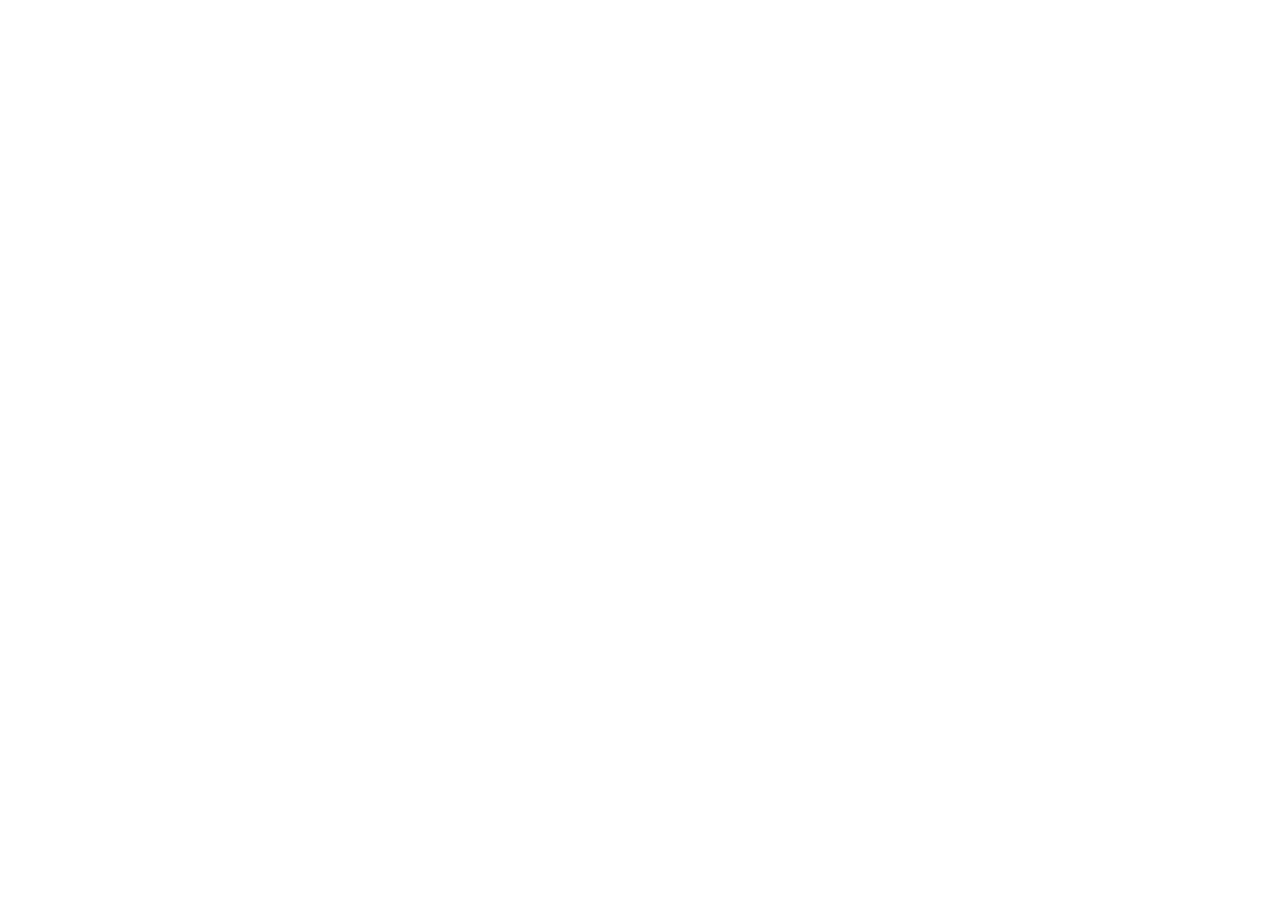
==== html/index.html @ 7f4b8b4a "update html" ====
<!doctype html>
<html>
<head>
<meta charset="utf-8">
<meta http-equiv="X-UA-Compatible" content="IE=Edge">
<meta name="viewport" content="width=device-width, initial-scale=1.0, maximum-scale=1.0, minimum-scale=1.0, user-scalable=no" />

<title>Untitled Document</title>
  <!--[if lt IE 9]>
      <script src="js/html5.js"></script>
   <![endif]-->
<link href="css/common.css" rel="stylesheet" type="text/css">
<link href="css/style.css" rel="stylesheet" type="text/css">

</head>

<body >
<div id="wrap">
  <header id="header"></header>
  <section></section>
  <footer id="footer"></footer>
</div>
</body>

</html>
---- html/css/common.css ----
@charset "utf-8";

/*googleips 웹폰트 css 파일 불러오기*/
@import url(https://fonts.googleapis.com/css?family=Galada|Nanum+Gothic|Nanum+Myeongjo);
@import url('https://fonts.googleapis.com/css2?family=Noto+Sans+KR:wght@100;400;900&display=swap');
/*
font-family: 'Noto Sans KR', sans-serif;
*/
/*font-family: 'Nanum Gothic', sans-serif;
font-family: 'Nanum Myeongjo', serif;
font-family: 'Galada', cursive; */

/* 저장된 글꼴 파일 선언*/
/* @font-face { font-family : font_gothic;    
                src : url(../font/NanumGothic.ttf); }  */
/* 웹사이트의 글꼴 파일 선언*/
/* @font-face { font-family : font_gothic;    
                src : url(http://uhbee.com/nanum.eot) ; }   */


* {margin:0; padding:0;}
html{font-size:16px;}
body{ font-size:16px;
      color:#6f6f6f;
      font-family: 'Nanum Gothic', sans-serif }
ul, ol, li{list-style-type:none}
img, fieldset{border:none;vertical-align: middle}
hr {clear:both;border:none}
a {color:inherit;text-decoration:none;
   outline:0}
table{border-collapse:collapse}
input, textarea,
input::placeholder, textarea::placeholder {
      color:inherit;font-size:inherit;
       font-family:inherit;
       vertical-align: middle;
      outline: 0;}
button{outline:0}

.sound_only{display: block;text-indent:-9999999999px;
      height:0}
---- html/css/style.css ----
#wrap{}
#header{}
#section{}
#footer{}

/*********************header****************************/


/*********************section****************************/


/*********************footer****************************/
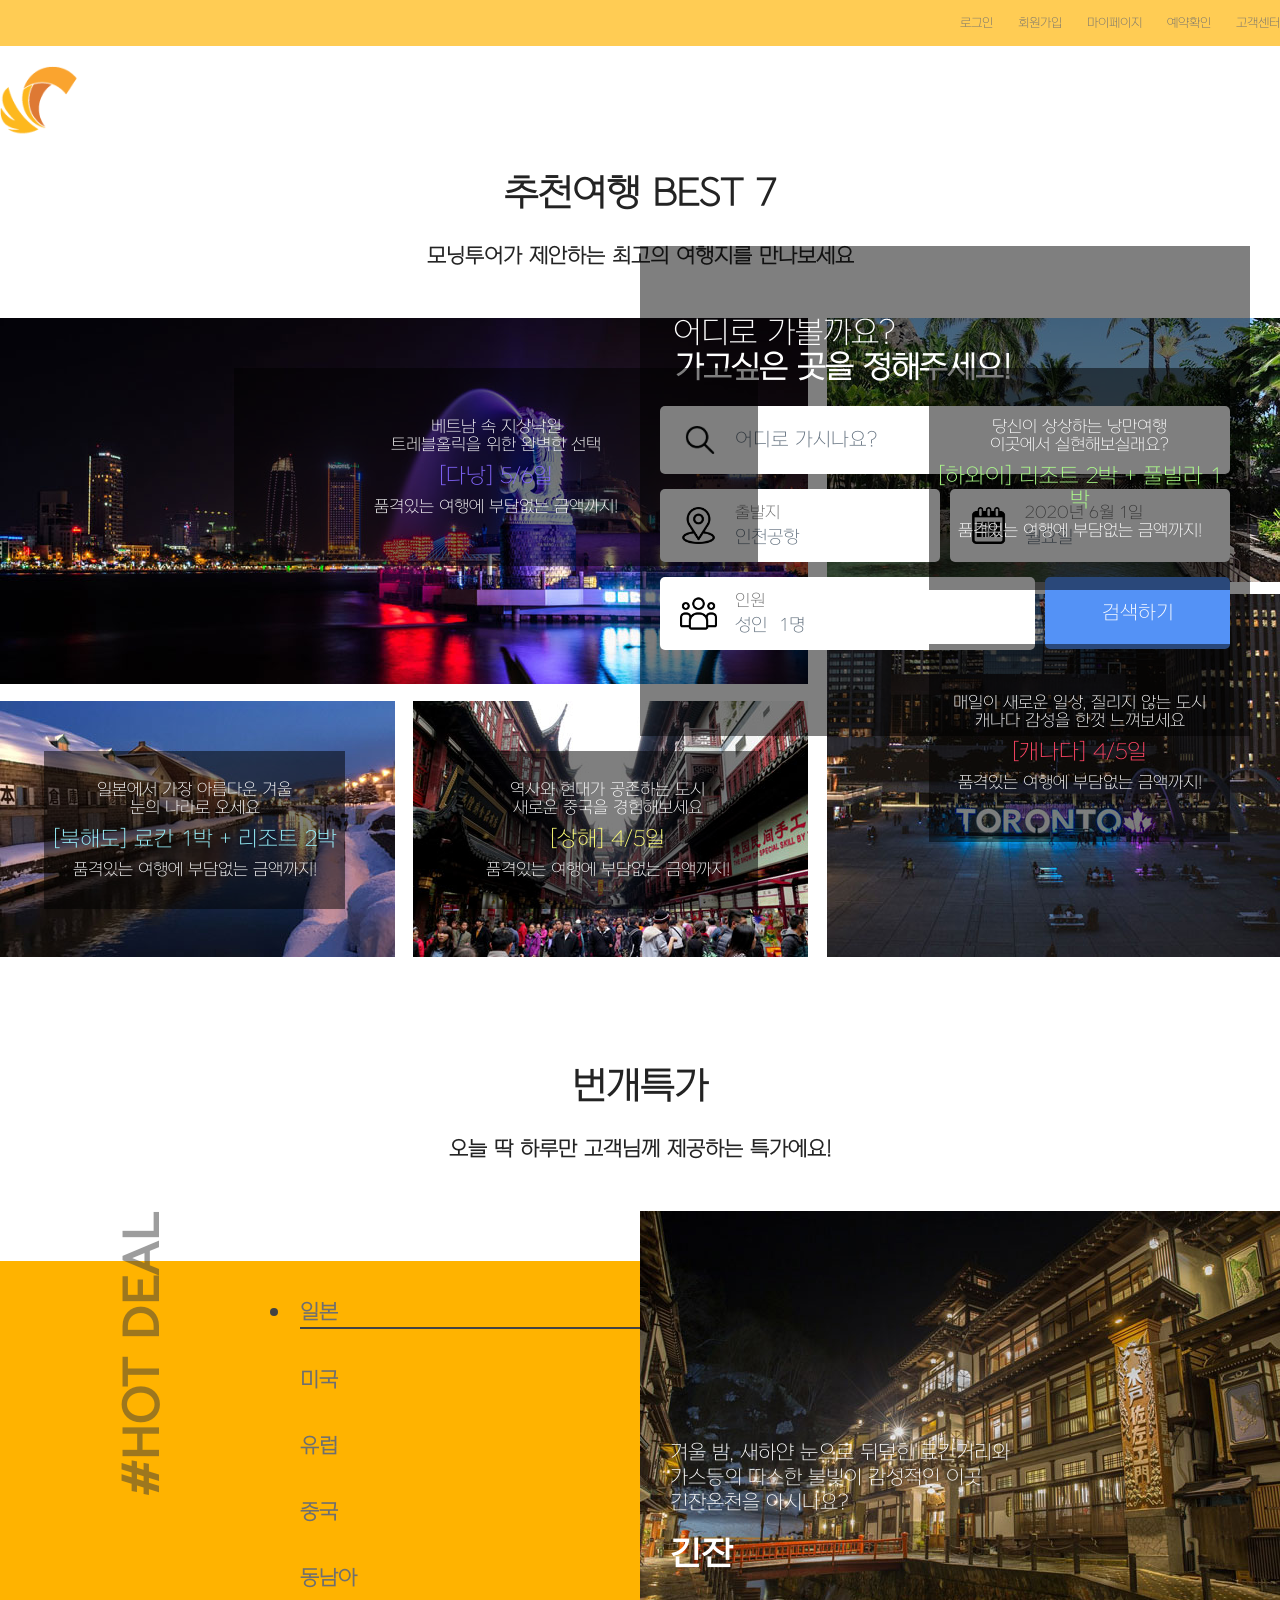
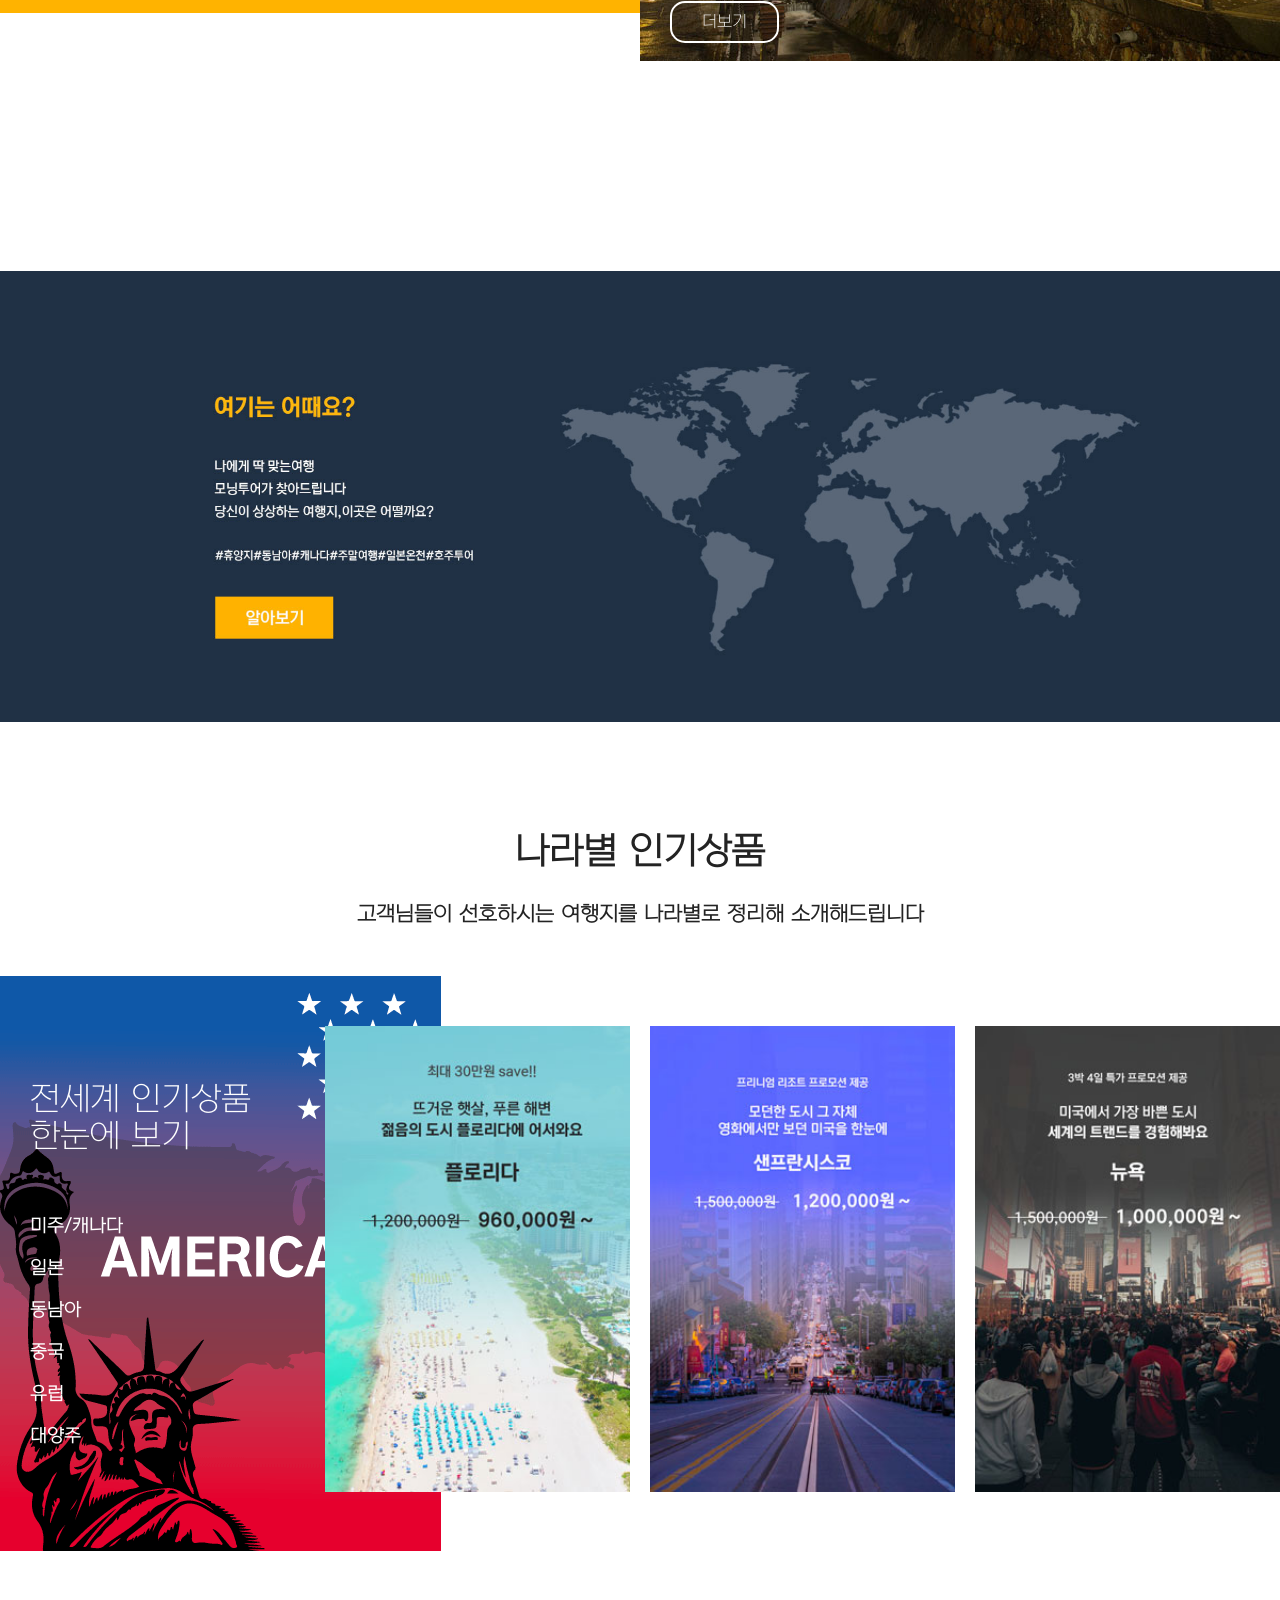
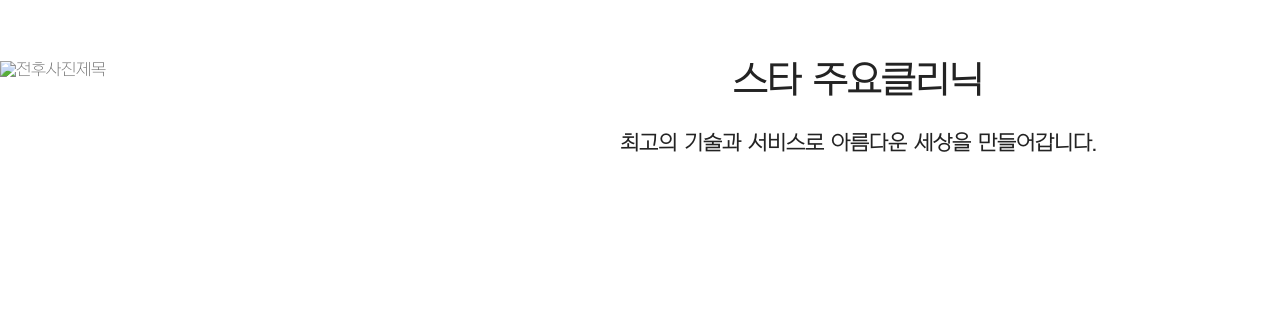
==== commit ceadc38b: "update.index.html" ====
--- a/html/index.html
+++ b/html/index.html
@@ -10,15 +10,523 @@
       <script src="js/html5.js"></script>
    <![endif]-->
 <link href="css/common.css" rel="stylesheet" type="text/css">
+<link rel="stylesheet" type="text/css" href="./css/slick.css">
 <link href="css/style.css" rel="stylesheet" type="text/css">
 
+<script src="./js/jquery-3.1.1.min.js" type="text/javascript"></script>
+<script src="http://code.jquery.com/jquery-migrate-3.0.0.js"></script>  
+<script src="./js/slick.js" type="text/javascript" charset="utf-8"></script>
+<script src="./js/slide.js" type="text/javascript" charset="utf-8"></script>
+<script src="./js/main.js" type="text/javascript" charset="utf-8"></script>
 </head>
 
-<body >
+<script>
+	$(function(){
+		$('.tabSet').each(function(){
+			var anchor_all = $(this).find('.tabs a'); //anchor는 a의 풀네임 모든 .tabs안에 있는 a
+			var panels_all = $(this).find('.panel'); //모든 panel(div)
+			var anchor_active = $(this).find('.tabs a.active'); //a에 active 만 있는것을 검색
+			var panels_active = anchor_active.attr('href'); // a.active의 href 값을 기억함 = 패널 id
+			$(panels_active).show();
+
+			anchor_all.each(function(){
+				var panels_active = $(this).attr('href');
+
+        $(this).click(function(event){ //.tabs a를 클릭하면 
+          event.preventDefault(); //a태그를 단 모든 이벤트화면을 고정시켜준다. 중요하다 위에 function(event)반드시추가바람
+					panels_all.hide(); //모든 div를 닫으시오
+					anchor_all.removeClass('active'); //active도 닫으시오
+					$(this).addClass('active'); //선택한 .tabs a의 active를 켜시오(새로운 탭)
+					$(panels_active).show(); // 선택한 .tabs a의 패널(내용글)도 켜시오
+				})
+			})
+		})
+	}) //jq end
+</script>
+
+<body>
 <div id="wrap">
-  <header id="header"></header>
-  <section></section>
-  <footer id="footer"></footer>
+  <div id="nav_pop">
+     <div class="navpop_inner">
+       <h1 id="nav_logo"><a href="index.html"><img src="images/logo.png" alt="logo"></a><button class="nav_close">닫기</button></h1>
+       <ul class="depth1" >
+        <li><a href="#">해외여행</a>
+              <ul class="depth2">
+               <li><a href="#">유럽</a>
+               </li>
+               <li><a href="#">중국</a>
+               </li>
+               <li><a href="#">홍콩/대만</a>
+               </li>
+               <li><a href="#">일본</a>
+               </li>
+               <li><a href="#">호주/뉴질랜드</a>
+               </li>
+               <li><a href="#">미국/캐나다</a>
+               </li>
+               <li><a href="#">중남미/중앙아시아</a>
+               </li>
+               <li><a href="#">인도</a>
+               </li>
+            </ul>
+        </li>
+        <li><a href="#">국내여행</a>
+             <ul class="depth2">
+              <li><a href="#">제주여행</a>
+              </li>
+              <li><a href="#">내륙추천여행</a>
+              </li>
+              <li><a href="#">국내호텔</a>
+              </li>
+              <li><a href="#">국내섬여행</a>
+              </li>
+              <li><a href="#">최저특가상품</a>
+              </li>
+              <li><a href="#">국내버스여행</a>
+              </li>
+              <li><a href="#">국내기차여행</a>
+              </li>
+           </ul>
+       </li>
+       <li><a href="#">자유여행</a>
+             <ul class="depth2">
+              <li><a href="#">동남아</a>
+              </li>
+              <li><a href="#">미주/캐나다</a>
+              </li>
+              <li><a href="#">일본</a>
+              </li>
+              <li><a href="#">홍콩/마카오/대만</a>
+              </li>
+              <li><a href="#">유럽</a>
+              </li>
+           </ul>
+       </li>
+       <li><a href="#">테마여행</a>
+             <ul class="depth2">
+              <li><a href="#">크루즈</a>
+              </li>
+              <li><a href="#">골프</a>
+              </li>
+              <li><a href="#">스포츠</a>
+              </li>
+              <li><a href="#">허니문</a>
+              </li>
+           </ul>
+       </li>
+       <li><a href="#">서비스</a>
+             <ul class="depth2">
+              <li><a href="#">기획전</a>
+              </li>
+              <li><a href="#">이벤트/혜택</a>
+              </li>
+              <li><a href="#">마이페이지</a>
+              </li>
+              <li><a href="#">예약확인/결제</a>
+              </li>
+              <li><a href="#">고객센터</a>
+              </li>
+              <li><a href="#">여행후기</a>
+              </li>
+              <li><a href="#">할인쿠폰</a>
+              </li>
+              <li><a href="#">모닝멤버십</a>
+              </li>
+           </ul>
+       </li>
+           </ul>
+       </li>
+      </ul>   
+     </div>
+  </div>
+
+  <header id="header">
+    <div class="top">
+       <div class="inner">
+         <p class="top_txt"><a href="#">로그인</a><a href="#">회원가입</a><a href="#">마이페이지</a><a href="#">예약확인</a><a href="#">고객센터</a></p>
+       </div>
+    </div>
+  <div class="header_main">
+    <div class="inner">
+      <h1 id="logo">
+        <a href="index.html"><img src="images/logo.png" alt="logo"></a>
+      </h1>
+      <nav id="nav4">
+        <ul class="depth1" >
+                 <li><a href="#">해외여행</a>
+                   <div class="nav_box">
+                       <ul class="depth2">
+                        <li><a href="#">유럽</a>
+                        </li>
+                        <li><a href="#">중국</a>
+                        </li>
+                        <li><a href="#">홍콩/대만</a>
+                        </li>
+                        <li><a href="#">동남아</a>
+                        </li>
+                        <li><a href="#">호주/뉴질랜드</a>
+                        </li>
+                        <li><a href="#">미국/캐나다</a>
+                        </li>
+                        <li><a href="#">중남미/중앙아시아</a>
+                        </li>
+                        <li><a href="#">인도</a>
+                        </li>
+                     </ul>
+                   </div>
+                 </li>
+                 <li><a href="#">국내여행</a>
+                  <div class="nav_box">
+                      <ul class="depth2">
+                       <li><a href="#">제주여행</a>
+                       </li>
+                       <li><a href="#">내륙추천여행</a>
+                       </li>
+                       <li><a href="#">국내호텔</a>
+                       </li>
+                       <li><a href="#">국내섬여행</a>
+                       </li>
+                       <li><a href="#">최저특가상품</a>
+                       </li>
+                       <li><a href="#">국내버스여행</a>
+                       </li>
+                       <li><a href="#">국내기차여행</a>
+                       </li>
+                    </ul>
+                  </div>
+                </li>
+                <li><a href="#">자유여행</a>
+                  <div class="nav_box">
+                      <ul class="depth2">
+                       <li><a href="#">동남아</a>
+                       </li>
+                       <li><a href="#">미주/캐나다</a>
+                       </li>
+                       <li><a href="#">일본</a>
+                       </li>
+                       <li><a href="#">홍콩/마카오/대만</a>
+                       </li>
+                       <li><a href="#">유럽</a>
+                       </li>
+                    </ul>
+                  </div>
+                </li>
+                <li><a href="#">테마여행</a>
+                  <div class="nav_box">
+                      <ul class="depth2">
+                       <li><a href="#">크루즈</a>
+                       </li>
+                       <li><a href="#">골프</a>
+                       </li>
+                       <li><a href="#">스포츠</a>
+                       </li>
+                       <li><a href="#">허니문</a>
+                       </li>
+                    </ul>
+                  </div>
+                </li>
+                <li><a href="#">서비스</a>
+                  <div class="nav_box">
+                      <ul class="depth2">
+                       <li><a href="#">기획전</a>
+                       </li>
+                       <li><a href="#">이벤트/혜택</a>
+                       </li>
+                       <li><a href="#">마이페이지</a>
+                       </li>
+                       <li><a href="#">예약확인/결제</a>
+                       </li>
+                       <li><a href="#">고객센터</a>
+                       </li>
+                       <li><a href="#">여행후기</a>
+                       </li>
+                       <li><a href="#">할인쿠폰</a>
+                       </li>
+                       <li><a href="#">모닝멤버십</a>
+                       </li>
+                       
+                    </ul>
+                  </div>
+                </li>
+               
+        </ul>   
+        <div class="top_icon">
+          <a href="#" class="loupe"><img src="images/loupe.png" alt="검색"></a></div>
+          <button class="all_nav"><a href="#">
+            <span></span>
+            <span></span>
+            <span></span>
+          </a></button>
+      </nav>
+    </div>
+  </div>
+  </header>
+ 
+  <section id="sec1" >
+      <div class="control_box">
+          <p class="control_txt1">어디로 가볼까요?</p>
+          <p class="control_txt2">가고싶은 곳을 정해주세요!</p>
+          <form action="" >
+              <div class="control_sbox1">
+                <input type="search" id="search" placeholder="어디로 가시나요?">
+              </div>
+
+              <div class="control_sbox2">
+                <p class="sbox2_txt">출발지</p>
+              <input type="search" id="search" placeholder="인천공항">
+              </div>
+
+              <div class="control_sbox3">
+                <p class="sbox3_txt">2020년 6월 1일</p>
+              <input type="search" id="search" placeholder="월요일">
+              </div>
+
+              <div class="control_sbox4">
+                <p class="sbox4_txt">인원</p>
+              <input type="search" id="search" placeholder="성인  1명">
+              </div>
+             
+              <input type="submit" class="control_button" value="검색하기">
+            
+          </form>
+      </div>
+  <div class="lazy slider" data-sizes="50vw">
+    <div>
+      <a href="#"><img data-lazy="http://placehold.it/350x300?text=1-350w" data-srcset="http://placehold.it/650x300?text=1-650w 650w, images/first_slide.jpg" data-sizes="100vw"></a>
+    </div>
+    <div>
+      <a href="#"><img data-lazy="http://placehold.it/350x300?text=2-350w" data-srcset="http://placehold.it/650x300?text=2-650w 650w, images/second_slide.jpg" data-sizes="100vw"></a>
+    </div>
+    <div>
+      <a href="#"><img data-lazy="http://placehold.it/350x300?text=2-350w" data-srcset="http://placehold.it/650x300?text=2-650w 650w, images/third_slide.jpg" data-sizes="100vw"></a>
+    </div>
+    <div>
+      <a href="#"><img data-lazy="http://placehold.it/350x300?text=2-350w" data-srcset="http://placehold.it/650x300?text=2-650w 650w, images/fourth_slide.jpg" data-sizes="100vw"></a>
+    </div>
+  </div>
+
+  </section>
+
+  <section id="sec2">
+    <div class="inner">
+    <h2>추천여행 BEST 7</h2>
+    <h3>모닝투어가 제안하는 최고의 여행지를 만나보세요</h3>
+
+
+    <div class="sec2_l">
+      <div class="sec2_l_first">
+        <a href="#" class=""><img src="images/sec2_fs.jpg" alt="이미지입니다"></a>
+        <div class="sec2_txtbox1">
+          <p class="sec2_txtbox1_txt1">베트남 속 지상낙원<br>트레블홀릭을 위한 완벽한 선택
+            </p>
+          <p class="sec2_txtbox1_txt2">[다낭] 5/6일</p>
+          <p class="sec2_txtbox1_txt1">품격있는 여행에 부담없는 금액까지!</p>
+        </div>
+      </div>
+
+      <div class="sec2_l_second">
+        <a href="#" class=""><img src="images/sec2_ss.jpg" alt="이미지입니다"></a>
+        <div class="sec2_txtbox2">
+          <p class="sec2_txtbox2_txt1">일본에서 가장 아름다운 겨울<br>눈의 나라로 오세요
+            </p>
+          <p class="sec2_txtbox2_txt2">[북해도] 료칸 1박 + 리조트 2박</p>
+          <p class="sec2_txtbox2_txt1">품격있는 여행에 부담없는 금액까지!</p>
+        </div>
+      </div>
+
+      <div class="sec2_l_third">
+        <a href="#" class=""><img src="images/sec2_ts.jpg" alt="이미지입니다"></a>
+        <div class="sec2_txtbox3">
+          <p class="sec2_txtbox3_txt1">역사와 현대가 공존하는 도시<br>새로운 중국을 경험해보세요
+            </p>
+          <p class="sec2_txtbox3_txt2">[상해] 4/5일</p>
+          <p class="sec2_txtbox3_txt1">품격있는 여행에 부담없는 금액까지!</p>
+        </div>
+      </div>
+
+    </div>
+
+    <div class="sec2_r">
+      <div class="sec2_r_first">
+        <a href="#" class=""><img src="images/sec2_fos.jpg" alt="이미지입니다"></a>
+        <div class="sec2_txtbox4">
+          <p class="sec2_txtbox4_txt1">당신이 상상하는 낭만여행<br>이곳에서 실현해보실래요?
+          </p>
+           <p class="sec2_txtbox4_txt2">[하와이] 리조트 2박 + 풀빌라 1박</p>
+           <p class="sec2_txtbox4_txt1">품격있는 여행에 부담없는 금액까지!</p>
+        </div>
+      </div>
+
+      <div class="sec2_r_second">
+        <a href="#" class=""><img src="images/sec2_fis.jpg" alt="이미지입니다"></a>
+        <div class="sec2_txtbox5">
+          <p class="sec2_txtbox5_txt1">매일이 새로운 일상, 질리지 않는 도시<br>캐나다 감성을 한껏 느껴보세요
+          </p>
+           <p class="sec2_txtbox5_txt2">[캐나다] 4/5일</p>
+           <p class="sec2_txtbox5_txt1">품격있는 여행에 부담없는 금액까지!</p>
+        </div>
+      </div>
+    </div>
+  </div>
+  </section>
+
+
+    
+
+  <section id="sec3">
+    <div class="inner">
+    <h2>번개특가</h2>
+    <h3>오늘 딱 하루만 고객님께 제공하는 특가에요!</h3>
+
+    <div class="tabSet">
+      <div class="tabset_w">
+        <p class="tabset_txt">#HOT DEAL</p>
+        <ul class="tabs">
+          <li><a href="#panel1-1" class="active">일본</a></li>
+          <li><a href="#panel1-2">미국</a></li>
+          <li><a href="#panel1-3">유럽</a></li>
+          <li><a href="#panel1-4">중국</a></li>
+          <li><a href="#panel1-5">동남아</a></li>
+
+        </ul>
+      </div>
+     
+      <div class="panels">
+        <div class="panel" id="panel1-1"><a href="#" class=""><img src="images/sec3_img1.jpg" alt="이미지입니다">
+        <div class="panel_small">
+          <p class="panel_smalltxt1">겨울 밤, 새하얀 눈으로 뒤덮힌 료칸거리와<br>가스등의 따스한 불빛이 감성적인 이곳<br>긴잔온천을 아시나요?</p>
+          <p class="panel_smalltxt2">긴잔</p>
+        
+        <a href="#" class="panel_smallgo">더보기</a>
+      </div>
+      </a>
+    </div>
+        <div class="panel" id="panel1-2"><a href="#" class=""><img src="images/sec3_img2.jpg" alt="이미지입니다">
+          <div class="panel_small">
+            <p class="panel_smalltxt1">바쁘게 움직이는 사람들, 매초마다 바뀌는 트랜드<br>세계의 중심 뉴욕에서도 가장 모던한 도시<br>멘하탄에서 세상을 들여다봐요</p>
+            <p class="panel_smalltxt2">멘하탄</p>
+          
+          <a href="#" class="panel_smallgo">더보기</a>
+        </div>
+        </a>
+      </div>
+        <div class="panel" id="panel1-3"><a href="#" class=""><img src="images/sec3_img3.jpg" alt="이미지입니다">
+          <div class="panel_small">
+            <p class="panel_smalltxt1">거리에 연주하는 예술가들, 예쁜카페에서 흐르는 모카향<br>유럽감성을 한껏 자극하는 독일의 항구도시<br>함부르크의 거리를 걸어보실래요?</p>
+            <p class="panel_smalltxt2">함부르크</p>
+          
+            <a href="#" class="panel_smallgo">더보기</a>
+        </div>
+      </a>
+      </div>
+        <div class="panel" id="panel1-4"><a href="#" class=""><img src="images/sec3_img4.jpg" alt="이미지입니다">
+          <div class="panel_small">
+            <p class="panel_smalltxt1">신선의 땅, 같은 세상 같지 않은 이곳<br>밤하늘의 별을 옮겨놓은 듯한 풍경<br>중국에서 가장 신비한 마을 </p>
+            <p class="panel_smalltxt2">먀오자이</p>
+          
+            <a href="#" class="panel_smallgo">더보기</a>
+        </div>
+      </a>
+    </div>
+        <div class="panel" id="panel1-5"><a href="#" class=""><img src="images/sec3_img5.jpg" alt="이미지입니다">
+          <div class="panel_small">
+            <p class="panel_smalltxt1">고즈넉한 타이페이 거리에서 커피 한잔<br>이국적인 분위기와 밝은 대만사람들<br>대만 특유의 감성을 느껴봐요 </p>
+            <p class="panel_smalltxt2">타이페이</p>
+          
+            <a href="#" class="panel_smallgo">더보기</a>
+        </div>
+      </a>
+    </div>
+      <!-- /panels --></div>
+    <!-- /tabset --></div>
+  
+
+    </div>
+  </section>
+
+  <section id="sec4"><a href="#"><img src="images/worldmap.jpg" alt="월드맵"><img class="worldmap_change" src="images/worldmap_change.jpg" alt="월드맵"></a></section>
+
+  <section id="sec5">
+    <div class="inner">
+    <h2>나라별 인기상품</h2>
+    <h3>고객님들이 선호하시는 여행지를 나라별로 정리해 소개해드립니다</h3>
+
+      <div class="tabSet">
+        <div class="tabset_ww">
+          <p class="tabset_txt">전세계 인기상품<br>한눈에 보기</p>
+        <ul class="tabs">
+          <li><a href="#panel2-1" class="active">미주/캐나다</a></li>
+          <li><a href="#panel2-2">일본</a></li>
+          <li><a href="#panel2-3">동남아</a></li>
+          <li><a href="#panel2-4">중국</a></li>
+          <li><a href="#panel2-5">유럽</a></li>
+          <li><a href="#panel2-6">대양주</a></li>
+
+        </ul>
+      </div>
+
+        <div class="panels">
+          <div class="panel" id="panel2-1">
+            <a href="#" class="big_img"><img src="images/america.png" alt="월드맵"></a>
+            <a href="#"><img src="images/FloridaBeach.jpg" alt="월드맵"></a>
+              <a href="#"><img src="images/san_francisco.jpg" alt="월드맵"></a>
+              <a href="#"><img src="images/NYC.jpg" alt="월드맵"></a>
+          </div>
+          <div class="panel" id="panel2-2">
+            <a href="#" class="big_img"><img src="images/JAPAN.png" alt="월드맵"></a>
+            <a href="#"><img src="images/tokyo.jpg" alt="월드맵"></a>
+              <a href="#"><img src="images/fukuoka.jpg" alt="월드맵"></a>
+              <a href="#"><img src="images/osaka.jpg" alt="월드맵"></a>
+            </div>
+          <div class="panel" id="panel2-3">
+            <a href="#" class="big_img"><img src="images/SOUTHEAST_ASIA.png" alt="월드맵"></a>
+            <a href="#"><img src="images/sebu.jpg" alt="월드맵"></a>
+              <a href="#"><img src="images/danang.jpg" alt="월드맵"></a>
+              <a href="#"><img src="images/phuket.jpg" alt="월드맵"></a>
+            </div>
+          <div class="panel" id="panel2-4">
+            <a href="#" class="big_img"><img src="images/china.png" alt="월드맵"></a>
+            <a href="#"><img src="images/beijing.jpg" alt="월드맵"></a>
+              <a href="#"><img src="images/HUNAN.jpg" alt="월드맵"></a>
+              <a href="#"><img src="images/Hainan.jpg" alt="월드맵"></a>
+            </div>
+          <div class="panel" id="panel2-5">
+            <a href="#" class="big_img"><img src="images/europe.png" alt="월드맵"></a>
+            <a href="#"><img src="images/croatia.jpg" alt="월드맵"></a>
+              <a href="#"><img src="images/hamburg.jpg" alt="월드맵"></a>
+              <a href="#"><img src="images/stockholm.jpg" alt="월드맵"></a>
+            </div>
+          <div class="panel" id="panel2-6">
+            <a href="#" class="big_img"><img src="images/australia.png" alt="월드맵"></a>
+            <a href="#"><img src="images/Queenstown.jpg" alt="월드맵"></a>
+              <a href="#"><img src="images/Sydney.jpg" alt="월드맵"></a>
+              <a href="#"><img src="images/melburin.jpg" alt="월드맵"></a>
+            </div>
+        <!-- /panels --></div>
+      <!-- /tabset --></div>
+      </div>
+  </section>
+
+  <section id="sec6">
+    <div class="inner">
+      <div class="sec6_title">
+        <img src="images/b-2.jpg" alt="전후사진제목">
+      </div>
+      <div class="sec6_cont">
+        <h2>스타 주요클리닉</h2>
+        <h3>최고의 기술과 서비스로 아름다운 세상을 만들어갑니다.</h3>
+
+
+      </div>
+    </div>
+  </section>
+
+
+
+
+  <footer id="footer">
+    <div class="inner"></div>
+  </footer>
 </div>
 </body>
 
--- a/html/css/common.css
+++ b/html/css/common.css
@@ -1,28 +1,19 @@
 @charset "utf-8";
 
 /*googleips 웹폰트 css 파일 불러오기*/
-@import url(https://fonts.googleapis.com/css?family=Galada|Nanum+Gothic|Nanum+Myeongjo);
+@font-face { font-family : nexon_regular;    
+      src : url(../font/NEXONLv1GothicOTF.woff) ;  }
+ @font-face { font-family : nexon_light;    
+            src : url(../font/NEXONLv1GothicOTFLight.woff) ;  }
+ @font-face { font-family : nexon_bold;    
+                  src : url(../font/NEXONLv1GothicOTFBold.woff) ;  }
 @import url('https://fonts.googleapis.com/css2?family=Noto+Sans+KR:wght@100;400;900&display=swap');
-/*
-font-family: 'Noto Sans KR', sans-serif;
-*/
-/*font-family: 'Nanum Gothic', sans-serif;
-font-family: 'Nanum Myeongjo', serif;
-font-family: 'Galada', cursive; */
-
-/* 저장된 글꼴 파일 선언*/
-/* @font-face { font-family : font_gothic;    
-                src : url(../font/NanumGothic.ttf); }  */
-/* 웹사이트의 글꼴 파일 선언*/
-/* @font-face { font-family : font_gothic;    
-                src : url(http://uhbee.com/nanum.eot) ; }   */
-
-
 * {margin:0; padding:0;}
 html{font-size:16px;}
 body{ font-size:16px;
       color:#6f6f6f;
-      font-family: 'Nanum Gothic', sans-serif }
+      font-family : 'nexon_light',  'Noto Sans KR', 'sans-serif';
+       }
 ul, ol, li{list-style-type:none}
 img, fieldset{border:none;vertical-align: middle}
 hr {clear:both;border:none}
@@ -37,5 +28,69 @@
       outline: 0;}
 button{outline:0}
 
-.sound_only{display: block;text-indent:-9999999999px;
-      height:0}+.sound_only{display: block;text-indent:-9999999999px;}
+
+/****************메인화면, 서브화면 공통영역 ************************************/
+#wrap{width:100%;min-width:1280px;overflow: hidden;}
+.inner{width:1280px;margin:0 auto;}
+
+#nav_pop{position:fixed;width:100%;min-width:1280px;height:100%;overflow: auto;
+         background-color:#fff;z-index:999999; display: none;}
+#nav_pop .navpop_inner{width:1280px;margin:0 auto;}
+#nav_pop #nav_logo{position: relative;}
+#nav_pop #nav_logo .nav_close{position:absolute;top:0;right:0}
+#nav_pop .depth1 > li {width:25%;float:left;margin-bottom: 100px;}
+#nav_pop .depth1 > li > a {font-size: 1.3rem;margin-bottom: 20px;display: block;}
+#nav_pop .depth1 ul {}
+#header .header_main {border-bottom: 1px solid rgba(255,255,255,0.5); position: absolute; 
+         width: 100%; min-width: 1280px; z-index: 99999999;
+         padding-top: 20px;}
+         
+ #header .top{
+      background-color:#FFCC54; padding-top: 16px; padding-bottom: 16px;}
+ #header .top_txt {text-align: right; font-size: 12px;}
+ #header .top_txt a {margin-left: 25px;}
+ #header .top_icon {float:left; margin-right:20px;}
+ #header .top_icon .loupe img{filter: invert(100%) sepia(0%) saturate(9%) hue-rotate(159deg) brightness(104%) contrast(104%);}
+ #header .top_icon a {display: inline-block; padding-top:20px;}
+ #header .all_nav { float:right;background: none; border: none; margin-top:25px;}
+ #header .all_nav span{display: block; width:30px; height: 5px; 
+      background-color: #fff; border-radius: 5px;
+      margin-bottom: 3px;
+      border: none;}
+  /* 네비4 - 메가네비100% */
+  #header .inner{position: relative;}  
+  #header #nav4{float:right;/*네비완료 삭제*/}
+  #nav4 .depth1 {float:left; margin-right: 100px; color:#fff;}
+
+  #nav4 .depth1 > li {float:left;padding:0 20px}
+  #nav4 .depth1 > li > a {display: block;
+          text-align: center;font-size:18px;
+          font-weight: bold;line-height:75px;}
+  #nav4 .depth1 > li > a:after {content: '';height:3px; background-color:red;
+                         position: relative;width:0;display: block;
+                         transition: 0.5s;}
+  #nav4 .depth1 > li:hover > a:after{width:100%}
+
+  #nav4 .depth1{position: static;} 
+    
+  #nav4 .nav_box {position:absolute;/*top:calc(2.8rem + 25px);*/top:78px;left:0;width:100%;
+               background-color:rgba(0,0,0,0.5);z-index:96;
+              display: none;
+              padding:10px 0; color:#fff;}
+
+  #nav4 .depth1>li:hover .nav_box{display: block;}               
+  #nav4 .nav_box .depth2{width:100%;margin:0 auto;position: relative;
+                         /*text-align: center;*/
+                         padding-left: 100px;box-sizing: border-box;}
+  #nav4 .nav_box .depth2:after{content: '';display: block;clear: both;}
+  #nav4 .nav_box .depth2 a {font-size:1rem; padding-left:10px;}
+  #nav4 .depth2 > li{display: inline-block;box-sizing: border-box;
+                  padding:10px;}
+ 
+/*header*/      
+#header #logo{float:left;display: table;}
+#header #logo a{display: table-cell;vertical-align: middle;}
+#header #logo img {width:135px;}
+#header .loupe img {width:32px;}
+/**footer/
--- a/html/css/style.css
+++ b/html/css/style.css
@@ -1,12 +1,344 @@
-#wrap{}
-#header{}
-#section{}
-#footer{}
-
-/*********************header****************************/
-
+h2{font-size:2.25rem; text-align: center; color: #232323;}
+h3{font-size: 1.25rem; text-align: center; margin-bottom: 50px; margin-top: 30px; color: #232323;}
+h4{font-size: 1.875rem; color: #232323;}
+
+#top_popup {}
+#top_popup img{width:100%;min-width:1024px;}
+#top_popup .close{position: absolute;right:100px;top:calc(50% - 25px);text-indent: -9999999px;
+                background:none;border:0;}
+#top_popup .close:before{content:'';display:block;width:2px; height:50px;background-color:#000;
+                   transform:rotate(45deg);position:absolute;top:0px;}
+#top_popup .close:after{content:'';display:block;width:2px; height:50px;background-color:#000;
+    transform:rotate(-45deg);position:absolute;top:0px;}
 
 /*********************section****************************/
-
-
-/*********************footer****************************/+section::after{content: ''; display: block; clear:both;}
+#sec1,#sec2,#sec3,#sec4,#sec5,#sec6 {margin-bottom: 110px;}
+
+
+
+#sec1 {position: relative;}
+#sec1 .control_box{padding:20px; width: 570px; height: 450px;
+            background-color:rgba(0,0,0,0.5);
+            position:absolute;top:200px;right:30px;z-index: 99999;}
+#sec1 .control_box::after{content: ''; display: block; clear: both;}
+#sec1 .control_txt1 {font-size: 30px; font-weight: lighter; color:white; padding-top:50px;
+                     padding-left: 13px;}
+#sec1 .control_txt2 {font-size: 30px; font-weight: bolder; color:white; padding-left: 15px;}
+#sec1 .control_sbox1{
+      position: relative;
+      padding-top:23px;padding-bottom: 23px; padding-left: 75px; margin-bottom: 15px;
+      margin-top:20px;
+      background: url(../images/loupe.png) no-repeat #fff;
+      background-position:25px center;
+      width: 570px;
+      box-sizing: border-box;
+      background-size: 30px;
+ 
+     
+      -webkit-border-radius: 5px;
+      -moz-border-radius: 5px;
+      border-radius: 5px;
+ }
+#sec1 .control_sbox1 input#search{
+      border: none;
+      background-color:transparent;
+      font-size: 14pt;
+      color: #63717f;
+      width:400px
+    }
+#sec1 .control_sbox2{
+      position: relative;
+      width: 280px; box-sizing: border-box;
+      padding-top:15px;padding-bottom: 15px; padding-left: 75px; margin-bottom: 15px; margin-right: 10px;
+      background: url(../images/location.png) no-repeat;
+      background-position:20px center;
+      background-color: #fff;
+      background-size: 37px;
+
+      -webkit-border-radius: 5px;
+      -moz-border-radius: 5px;
+      border-radius: 5px;
+      float: left;
+}
+#sec1 .control_sbox2 .sbox2_txt {padding-bottom: 5px;}
+#sec1 .control_sbox2 input#search{
+      border: none;
+      background-color: transparent;
+      font-size: 13pt; color:#63717f; width: 400px;
+}
+
+#sec1 .control_sbox3{
+      position: relative;
+      width: 280px; box-sizing: border-box;
+      padding-top:15px; padding-bottom:15px; padding-left:75px; margin-bottom:15px;
+      background: url(../images/calendar.png) no-repeat;
+      background-position: 20px center;
+      background-color: #fff;
+      background-size: 37px;
+
+      -webkit-border-radius: 5px;
+      -moz-border-radius: 5px;
+      border-radius: 5px;
+      float: left;
+}
+#sec1 .control_sbox3 .sbox3_txt {padding-bottom:5px;}
+#sec1 .control_sbox3 input#search{
+      border: none;
+      background-color: transparent;
+      font-size: 13pt; color:#63717f; width: 400px;
+}
+
+#sec1 .control_sbox4{
+      position: relative;
+      width: 375px; box-sizing: border-box;
+      padding-top:15px; padding-bottom:15px; padding-left:75px; margin-bottom:15px; margin-right: 10px;
+      background: url(../images/customer.png) no-repeat;
+      background-position: 20px center;
+      background-color: #fff;
+      background-size: 37px;
+
+      -webkit-border-radius: 5px;
+      -moz-border-radius: 5px;
+      border-radius: 5px;
+      float: left;
+}
+
+#sec1 .control_sbox4 .sbox4_txt {padding-bottom:5px;}
+#sec1 .control_sbox4 input#search{
+      border: none;
+      background-color: transparent;
+      font-size: 13pt; color:#63717f; width: 400px;
+} /*부모자식관계*/
+
+#sec1 .control_button{
+      position: relative;
+      width: 185px; box-sizing: border-box;
+      padding-top:25px; padding-bottom:25px;
+      background-color: #5492F6;
+
+      -webkit-border-radius: 5px;
+      -moz-border-radius: 5px;
+      border-radius: 5px;
+      float: left;
+      border: none;
+}
+#sec1 input.control_button[type="submit"]{
+      font-size: 14pt; color: #fff;
+      font-weight: normal;
+} /*동등해야 수정가능*/
+
+@media all and (max-width:1240px) {
+      #sec1 .control_box{top:100px;}
+
+}
+
+/*section2 시작*/
+#sec2 .sec2_l {float: left;}
+#sec2 .sec2_l > div,#sec2 .sec2_r > div{ position: relative;}
+#sec2 .sec2_l_first {margin-bottom: 17px;}
+#sec2 .sec2_txtbox1 {position: absolute; width:524px;
+                     top:50px; right:50px; z-index: 99999;
+                     background-color: rgba(0,0,0,0.5);
+                     padding-top: 50px; padding-bottom: 50px;}
+
+#sec2 .sec2_txtbox1 .sec2_txtbox1_txt1 {text-align: center; font-size: 1rem;
+                                        font-weight: normal; color:#fff;}
+#sec2 .sec2_txtbox1 .sec2_txtbox1_txt2 {text-align: center; font-size: 1.3rem;
+                                        font-weight: normal; color:#8467FF;
+                                        padding-top: 10px; padding-bottom: 10px;}
+#sec2 .sec2_l_second {float: left;}
+#sec2 .sec2_txtbox2 {position: absolute; width:301px;
+                     top:50px; right:50px; z-index: 99999;
+                     background-color: rgba(0,0,0,0.5);
+                     padding-top: 30px; padding-bottom: 30px;}
+
+#sec2 .sec2_txtbox2 .sec2_txtbox2_txt1 {text-align: center; font-size: 1rem;
+                                        font-weight: normal; color:#fff;}
+#sec2 .sec2_txtbox2 .sec2_txtbox2_txt2 {text-align: center; font-size: 1.3rem;
+                                          font-weight: normal; color:#9AF5FF;
+                                          padding-top: 10px; padding-bottom: 10px;}
+#sec2 .sec2_l_third {float: right;}
+#sec2 .sec2_txtbox3 {position: absolute; width:301px;
+      top:50px; right:50px; z-index: 99999;
+      background-color: rgba(0,0,0,0.5);
+      padding-top: 30px; padding-bottom: 30px;}
+
+#sec2 .sec2_txtbox3 .sec2_txtbox3_txt1 {text-align: center; font-size: 1rem;
+                         font-weight: normal; color:#fff;}
+#sec2 .sec2_txtbox3 .sec2_txtbox3_txt2 {text-align: center; font-size: 1.3rem;
+                           font-weight: normal; color:#FFFF78;
+                           padding-top: 10px; padding-bottom: 10px;}
+
+#sec2 .sec2_r {float: right;}
+#sec2 .sec2_r_first {margin-bottom: 12px;}
+#sec2 .sec2_txtbox4 {position: absolute; width:301px;
+                     top:50px; right:50px; z-index: 99999;
+                     background-color: rgba(0,0,0,0.5);
+                     padding-top: 50px; padding-bottom: 50px;}
+
+#sec2 .sec2_txtbox4 .sec2_txtbox4_txt1 {text-align: center; font-size: 1rem;
+                                         font-weight: normal; color:#fff;}
+#sec2 .sec2_txtbox4 .sec2_txtbox4_txt2 {text-align: center; font-size: 1.3rem;
+                                          font-weight: normal; color:#ADFF8B;
+                                          padding-top: 10px; padding-bottom: 10px;}
+#sec2 .sec2_txtbox5 {position: absolute; width:301px;
+                        top:50px; right:50px; z-index: 99999;
+                        background-color: rgba(0,0,0,0.5);
+                        padding-top: 50px; padding-bottom: 50px;}
+                           
+#sec2 .sec2_txtbox5 .sec2_txtbox5_txt1 {text-align: center; font-size: 1rem;
+                                          font-weight: normal; color:#fff;}
+#sec2 .sec2_txtbox5 .sec2_txtbox5_txt2 {text-align: center; font-size: 1.3rem;
+                                          font-weight: normal; color:#FF4665;
+                                          padding-top: 10px; padding-bottom: 10px;}
+/*section2 종료*/
+
+/*section3 시작*/
+#sec3 .tabSet{margin-bottom:30px;}
+#sec3 .tabset_w {float: left; padding:50px 0;
+             width:50%; height:450px;
+             position: relative;}
+#sec3 .tabset_txt {font-size: 3rem;
+                   font-family : nexon_bold; color:#3D3D3D; opacity: 0.5; 
+                   position: absolute;
+                   top:115px; right:355px;
+                   transform: rotate(270deg);}
+#sec3 .tabs{background-color: #FFB300; box-sizing: border-box; padding-left: 300px; 
+             padding-top: 10px; padding-bottom: 10px;}
+#sec3	 .tabs li{padding-top: 30px; padding-bottom: 10px; position: relative;
+               font-size: 1.25rem; font-weight: bolder;}
+#sec3	 .tabs li > a.active{border-bottom: 2px solid #434343;}
+#sec3	 .tabs li > a.active:before{content: '';display: block;
+               width:8px;height:8px;background-color:#434343;border-radius: 50%;
+               position: absolute; left:-30px; top:37px; } /*before 는 앞에 제작한다는말*/
+#sec3	 .tabs li a{display:block; padding-bottom: 3px;}
+		#sec3	.ul li a:hover{
+			text-decoration:underline;
+		}
+		#sec3	.ul li a.active{
+			
+		}
+		#sec3	.ul li a.active:hover{
+			text-decoration:none;
+		}
+            #sec3	.panels{
+	background:#fff;
+	min-height:180px;
+}
+#sec3 .panels {float: right; width:50%;
+              position: relative;}
+#sec3	.panel {display: none;}
+#sec3 .panel_small {position:absolute; top: 230px; left: 30px;}
+#sec3 .panel_smalltxt1 {color:#fff; padding-bottom: 20px;
+                         font-size: 1.2rem; line-height: 25px;
+                         font-weight: normal;}
+#sec3 .panel_smalltxt2 {color:#fff; padding-bottom: 40px;
+                         font-family : nexon_regular;
+                         font-weight: bolder;
+                         letter-spacing: 2px;
+                         font-size: 2rem;}
+#sec3 .panel_smallgo {color:#fff;
+                      font-size: 1rem;
+                       border: 2px solid #fff ;
+                       border-radius: 15px;
+                       padding: 10px 30px;
+                   }
+
+
+/*p3 열림(초기값) --> 과거에 기억
+  p1 클릭 -- > (과거)p3과 관련된건 다 정리함 (창닫기 디자인복원)
+               (현재기억)p1 href/href의값과 동일한 이이디의 박스를 show
+			   (과거기억)p1 */
+/*
+    클릭     과거     현재 
+	---------------------
+	 초기     p3       p3     --> 현재(p3)열기
+	 p1       p3       p1     --> 과거(p3)닫기, 현재(p1)열기
+	          p1              --> 현재를 과거에 기억시킴 (p3 -> p1)
+
+     p2       p1      p2      --> 과거(p1)닫기, 현재(p2)열기
+	          p2              --> 현재를 과거에 기억시킴 (p1 -> p2)
+
+    위 내용은 프린트에 명시된 내용
+	밑 내용은 선생님과 같이한 내용
+
+    클릭     상태(클릭한 a와 짝이 되는 div, 클릭한 a의 디자인)
+    ---------------------
+	초기     p3 열림 : p3과 짝이 되는 div show, p3에 디자인추가 
+
+	p1       모두 닫음, a의 디자인이 제거
+	         p1 열림 : p1과 짝이 되는 div show, p1 a에 디자인추가
+
+	p2       모두 닫음, a의 디자인이 제거 
+	         p1 열림 : p2와 짝이 되는 div show, p2 a에 디자인 추가
+
+*/
+
+
+
+
+/*#sec3 img{width:400px;position: relative;left:calc(50% - 200px)}*/
+#sec3 .clinic_txt{display: none;}
+#sec3 .inner > div button{transition: 0.5s;}
+#sec3 .inner > div:hover button{background-color:red}
+#sec3 .inner > div:hover .clinic_txt{display: block;}
+#sec3 .inner > div:hover .clinic_img{display: none;}
+
+/*section3 종료*/
+
+/*section4 시작*/
+#sec4 {position: relative;}
+#sec4 img {width:100%; min-width: 1280px;}
+#sec4 .worldmap_change {position:absolute; left:0; top:0;
+                        opacity: 0; transition: 0.8s;}
+#sec4:hover .worldmap_change{opacity: 100%;}
+
+/*section4 종료*/
+
+/*section5 시작*/
+
+#sec5 .tabSet{
+      margin-bottom:30px;
+      position:relative;
+}
+#sec5 .tabset_ww {
+       padding:105px 30px;/*border:1px solid red;*/
+      position: absolute;left:0;top:0}
+#sec5 .tabset_txt {
+      font-size: 2rem; color: #fff;
+}
+#sec5 .tabs{padding-top: 50px;}
+#sec5 .tabs li{font-size: 1.1rem; color: #fff; line-height: 42px;
+                font-weight: bolder;}
+#sec5 .tabs li a{			}
+#sec5 .ul li a:hover{		}
+#sec5 .ul li a.active{
+			background:#fff;
+			color:#31374c;
+		}
+#sec5 .panels{
+	background:#fff;
+	min-height:180px;
+}
+#sec5 .panel{
+	display: none;
+}
+#sec5 .panel a{
+      display: block;
+      width:calc((100% - 60px) / 4);
+      float:left;
+      padding-top:50px;/*border:1px solid yellow;*/
+      box-sizing:border-box;
+      margin-right:20px;
+}
+#sec5 .panel a:last-child{margin-right:0} /*마지막사진만 공백을 안주는 효과*/
+#sec5 .panel a img{width:100%;}
+#sec5 .panel a.big_img{padding-top:0} /*padding-top을 주면 다같이 내려가기가 때문에 얘만 따로 설정*/
+#sec5 .panel a.big_img img{width:auto;} /*a img{width:100%;} 을 주면 다같이 설정되기 때문에 얘만 따로설정*/
+/*section5 종료*/
+
+#sec6 h2,#sec6 h3{display: block;}
+#sec6 .sec6_title{width:400px;float:left;margin-right:35px;}
+#sec6 .sec6_title img{width:100%}
+#sec6 .sec6_cont{width:calc(100% - 435px); float:left;}
